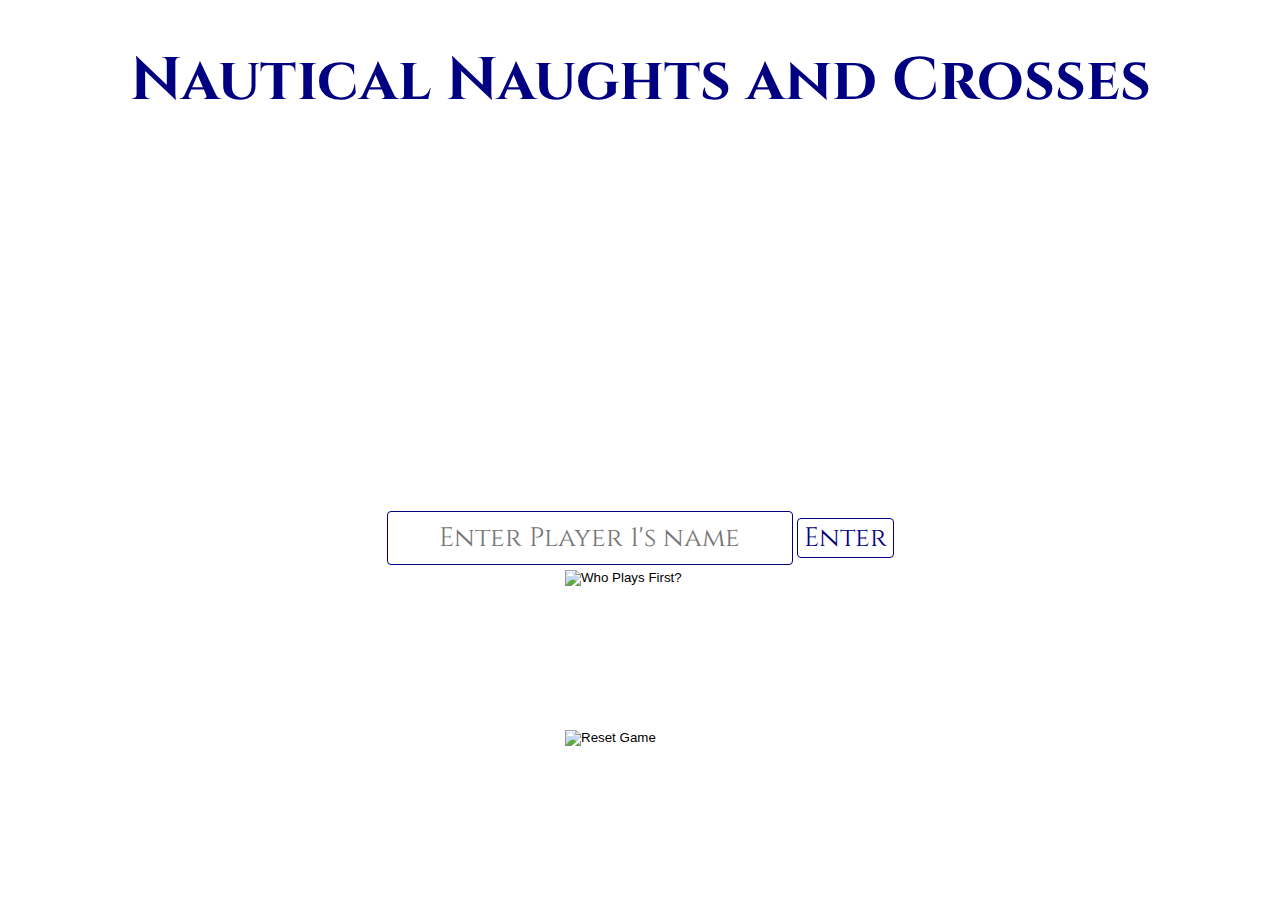
==== index.html @ 97c759f6 "imgagain" ====
<!DOCTYPE html>
<html>
<head>
  <meta charset="utf-8">
  <title>Nautical Naughts and Crosses</title>
  <link rel="stylesheet" href="css/ttt.css">
  <script src="js/jquery.js"></script>
  <script src="js/ttt.js"></script>

</head>
<body>

<h1>Nautical Naughts and Crosses</h1>

<!-- game board -->
  <div class="squares">
      <div class= "box" id="0"></div>
      <div class= "box" id='1'></div>
      <div class= "box" id='2'></div>
      <div class= "box" id='3'></div>
      <div class= "box" id='4'></div>
      <div class= "box" id='5'></div>
      <div class= "box" id='6'></div>
      <div class= "box" id='7'></div>
      <div class= "box" id='8'></div>
  </div>

<!-- Player names input -->
<div class ="namesAndPlay" >

  <div class="names" ></div>
      <input id="nameInput" class='inputText' type="text" placeholder="Enter Player 1's name" />
<!-- enter button -->
      <input id="nameEnterButton" type="button" value="Enter" />

<br>
<!-- who plays first button -->
    <input id="demo" type="image" src="/tictactoe/img/who plays first.png" alt="Who Plays First?"/>

<!-- reset button -->

  <input id="reset" type="image" src="/tictactoe/img/who plays first.png" alt="Reset Game"/>

</div>










</body>
</html>
---- css/ttt.css ----
@import url('https://fonts.googleapis.com/css?family=Cinzel');

body {
    background-image: url("/tictactoe/img/map background.jpg");
    background-repeat: no-repeat;
    background-position: right top;
    background-attachment: fixed;
}

h1 {
font-family: 'Cinzel', serif;
  font-size: 60px;
  text-align: center;
  color: #000080;
}

.squares {
  background-image: url('/tictactoe/img/grid-min.png');
  background-size: 100%;
  background-repeat: no-repeat;
  margin-left: auto;
  margin-right: auto;
  width: 300px;
  height: 300px;
}

.squares img{
  width:80%;
  padding: 12px;
  padding-right: 3px;
}

.box {
  width: 98px;
  height: 98px;
  float: left;
  /*outline: 1px solid;*/
}

.namesAndPlay{
  display: block;
  text-align: center;
  margin-top: 50px;
}

#nameInput, #nameEnterButton {
  color: #000080;;
  font-family: 'Cinzel', serif;
  font-size:20pt;
  border: 1px, solid;
  border-color:#000080;
  border-radius: 4px;
  background-color: white;
}

#nameInput{
  height:50px;
  width: 400px;
}

.inputText{
    text-align: center;
}

#reset, #demo{
  width: 150px;
  height: 150px;
  display: block;
  margin: auto;
  padding: 5px;
}

img {
  max-width: 100%;
}
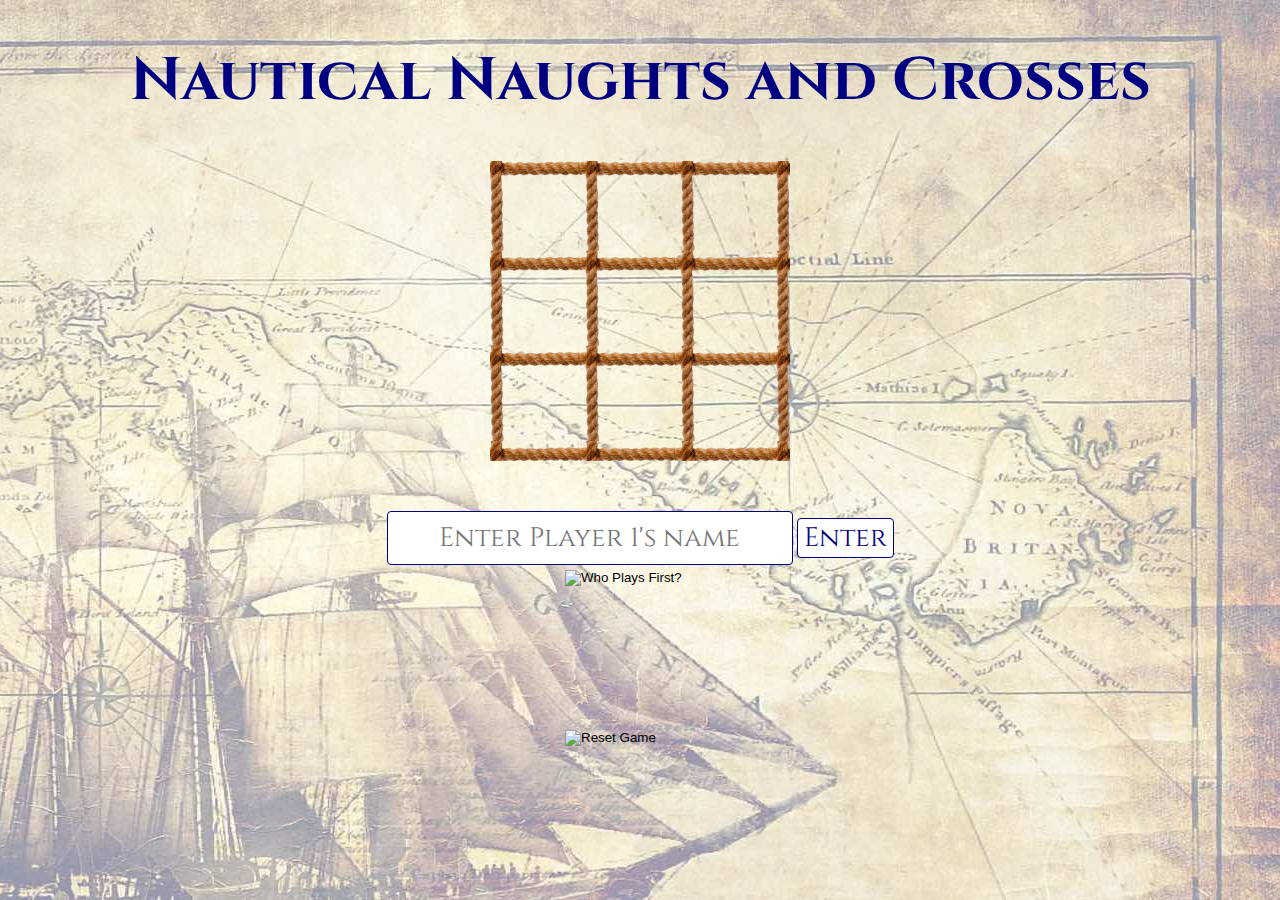
==== commit c264f665: "img8" ====
--- a/index.html
+++ b/index.html
@@ -3,7 +3,7 @@
 <head>
   <meta charset="utf-8">
   <title>Nautical Naughts and Crosses</title>
-  <link rel="stylesheet" href="css/ttt.css">
+   <link rel="stylesheet" type="text/css" href="css/ttt.css">
   <script src="js/jquery.js"></script>
   <script src="js/ttt.js"></script>
 
@@ -39,7 +39,7 @@
 
 <!-- reset button -->
 
-  <input id="reset" type="image" src="/tictactoe/img/who plays first.png" alt="Reset Game"/>
+  <input id="reset" type="image" src="/tictactoe/img/reset game button.png" alt="Reset Game"/>
 
 </div>
 
--- a/css/ttt.css
+++ b/css/ttt.css
@@ -1,7 +1,7 @@
 @import url('https://fonts.googleapis.com/css?family=Cinzel');
 
 body {
-    background-image: url("/tictactoe/img/map background.jpg");
+    background-image: url("../img/map background.jpg");
     background-repeat: no-repeat;
     background-position: right top;
     background-attachment: fixed;
@@ -15,7 +15,7 @@
 }
 
 .squares {
-  background-image: url('/tictactoe/img/grid-min.png');
+  background-image: url('../img/grid-min.png');
   background-size: 100%;
   background-repeat: no-repeat;
   margin-left: auto;
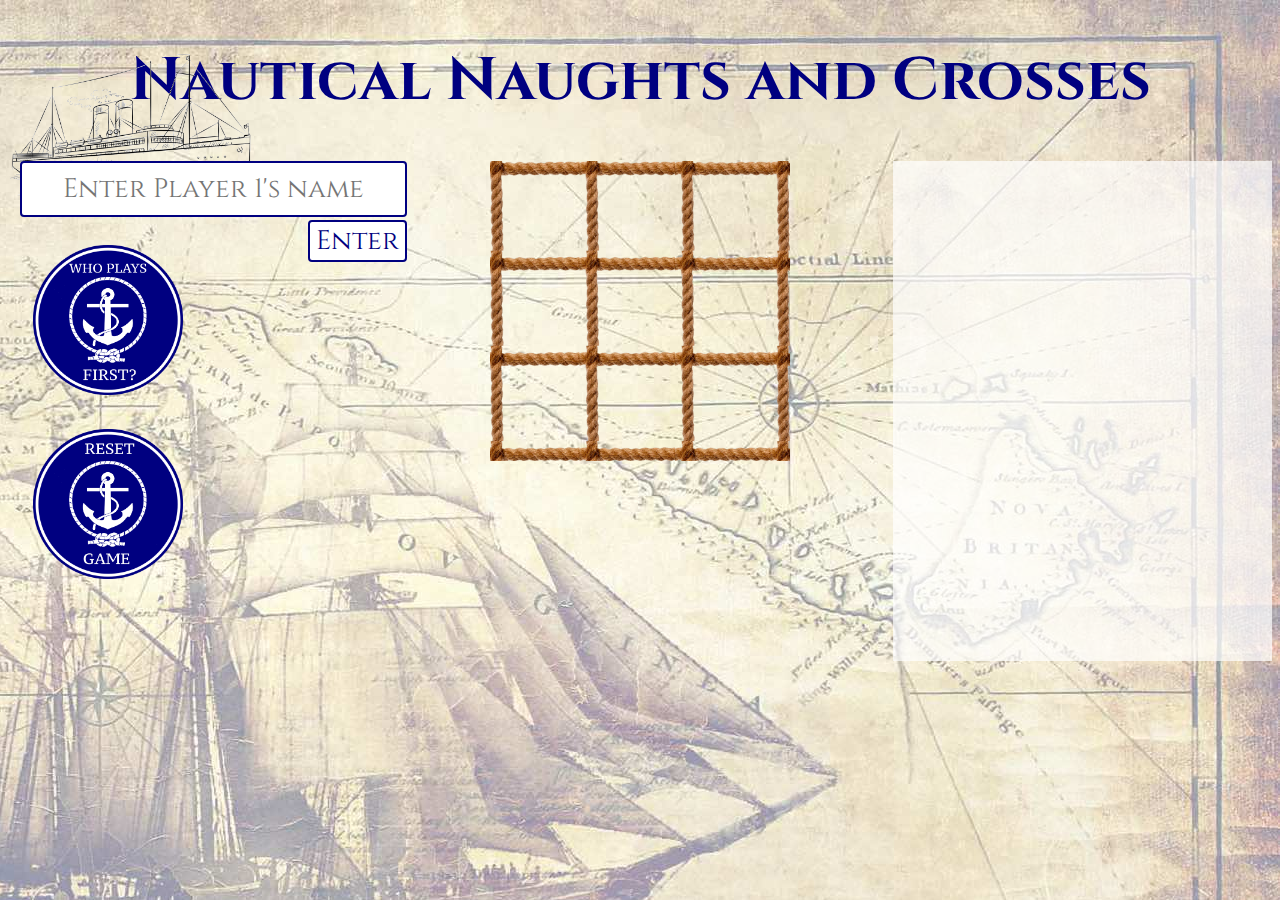
==== commit e7c31534: "score started" ====
--- a/index.html
+++ b/index.html
@@ -4,6 +4,7 @@
   <meta charset="utf-8">
   <title>Nautical Naughts and Crosses</title>
    <link rel="stylesheet" type="text/css" href="css/ttt.css">
+
   <script src="js/jquery.js"></script>
   <script src="js/ttt.js"></script>
 
@@ -12,8 +13,43 @@
 
 <h1>Nautical Naughts and Crosses</h1>
 
+<div id="b">
+  <img src="img/steamer.png" alt="">
+
+</div>
+
 <!-- game board -->
-  <div class="squares">
+<div class="mainArea">
+
+
+  <!-- LEft Player names input -->
+  <div class ="namesAndPlay" >
+
+    <div class="names" ></div>
+        <input id="nameInput" class='inputText' type="text" placeholder="Enter Player 1's name" />
+  <!-- enter button -->
+      <br>
+        <input id="nameEnterButton" type="button" value="Enter" />
+
+  <br>
+  <!-- who plays first button -->
+      <input id="whoFirst" type="image" src="img/whoPlaysFirst.png" alt="Who Plays First?"/>
+
+  <!-- reset button -->
+    <input id="reset" type="image" src="img/resetGameButton.png" alt="Reset Game"/>
+
+  </div>
+  <!-- names and play -->
+
+  <div class="scoreBox">
+
+  </div>
+
+</div>
+
+<!-- middle board -->
+
+  <div class="squares" align='center'>
       <div class= "box" id="0"></div>
       <div class= "box" id='1'></div>
       <div class= "box" id='2'></div>
@@ -24,22 +60,14 @@
       <div class= "box" id='7'></div>
       <div class= "box" id='8'></div>
   </div>
+  <!-- squares -->
+<!-- right score -->
 
-<!-- Player names input -->
-<div class ="namesAndPlay" >
+<!-- squareLevel -->
 
-  <div class="names" ></div>
-      <input id="nameInput" class='inputText' type="text" placeholder="Enter Player 1's name" />
-<!-- enter button -->
-      <input id="nameEnterButton" type="button" value="Enter" />
-
-<br>
-<!-- who plays first button -->
-    <input id="demo" type="image" src="/tictactoe/img/who plays first.png" alt="Who Plays First?"/>
-
-<!-- reset button -->
-
-  <input id="reset" type="image" src="/tictactoe/img/reset game button.png" alt="Reset Game"/>
+<!-- input names displayed -->
+<div class="vs">
+  <h2></h2>
 
 </div>
 
@@ -52,5 +80,8 @@
 
 
 
+
+
+
 </body>
 </html>
--- a/css/ttt.css
+++ b/css/ttt.css
@@ -1,11 +1,6 @@
 @import url('https://fonts.googleapis.com/css?family=Cinzel');
 
-body {
-    background-image: url("../img/map background.jpg");
-    background-repeat: no-repeat;
-    background-position: right top;
-    background-attachment: fixed;
-}
+/*Header and whole doc*/
 
 h1 {
 font-family: 'Cinzel', serif;
@@ -14,7 +9,76 @@
   color: #000080;
 }
 
+body {
+    background-image: url("../img/mapBackground.jpg");
+    background-repeat: no-repeat;
+    background-position: right top;
+    background-attachment: fixed;
+}
+
+img {
+  max-width: 100%;
+}
+
+/*Left main*/
+
+
+.namesAndPlay{
+  float: left;
+  /*display: block;*/
+  /*text-align: center;*/
+  width: 30%;
+  /*margin-top: 50px;*/
+  margin-left: 20px;
+}
+
+#nameInput, #nameEnterButton {
+  color: #000080;;
+  font-family: 'Cinzel', serif;
+  font-size:20pt;
+  border-color:#000080;
+  border-radius: 4px;
+  background-color: white;
+  border-style:solid;
+  position: relative;
+  float: right;
+  margin-left: 20px;
+
+}
+
+
+
+#nameInput{
+  height:50px;
+  width: 100%;
+  margin-bottom: 3px;
+}
+
+.inputText{
+    text-align: center;
+}
+
+#reset, #whoFirst{
+  width: 150px;
+  height: 150px;
+  margin: auto;
+  margin-top: 20px;
+  padding: 5px;
+}
+
+/*steamer*/
+
+#b{
+  width: 250px;
+  position: absolute;
+  top:50px;
+}
+
+
+/*centre main*/
+
 .squares {
+  align: center;
   background-image: url('../img/grid-min.png');
   background-size: 100%;
   background-repeat: no-repeat;
@@ -25,6 +89,7 @@
 }
 
 .squares img{
+  position: inherit;
   width:80%;
   padding: 12px;
   padding-right: 3px;
@@ -34,42 +99,19 @@
   width: 98px;
   height: 98px;
   float: left;
+  position: relative;
   /*outline: 1px solid;*/
 }
 
-.namesAndPlay{
-  display: block;
-  text-align: center;
-  margin-top: 50px;
+
+/*right main*/
+
+.scoreBox {
+  background-color: white;
+  opacity: .7;
+  width: 30%;
+  height: 500px;
+  float: right;
+
+
 }
-
-#nameInput, #nameEnterButton {
-  color: #000080;;
-  font-family: 'Cinzel', serif;
-  font-size:20pt;
-  border: 1px, solid;
-  border-color:#000080;
-  border-radius: 4px;
-  background-color: white;
-}
-
-#nameInput{
-  height:50px;
-  width: 400px;
-}
-
-.inputText{
-    text-align: center;
-}
-
-#reset, #demo{
-  width: 150px;
-  height: 150px;
-  display: block;
-  margin: auto;
-  padding: 5px;
-}
-
-img {
-  max-width: 100%;
-}
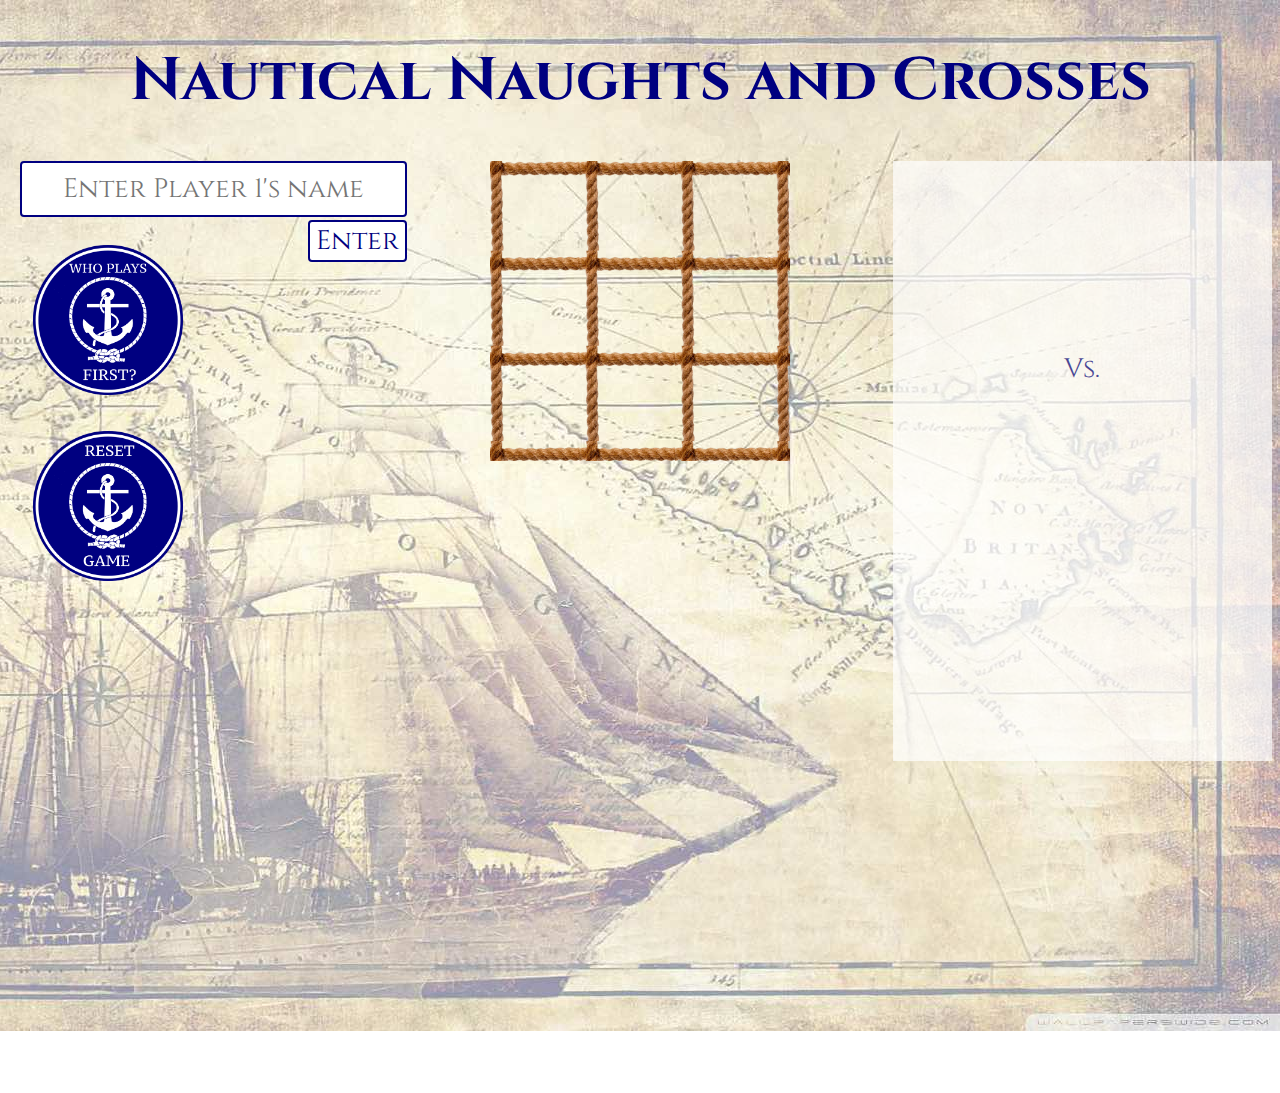
==== commit 0b04b33e: "boats move" ====
--- a/index.html
+++ b/index.html
@@ -13,10 +13,7 @@
 
 <h1>Nautical Naughts and Crosses</h1>
 
-<div id="b">
-  <img src="img/steamer.png" alt="">
 
-</div>
 
 <!-- game board -->
 <div class="mainArea">
@@ -41,8 +38,19 @@
   </div>
   <!-- names and play -->
 
+
+
+
   <div class="scoreBox">
 
+<div id="b"><p>The Jimmy</p></div>
+
+<div id="c"><p>The Cindy</p></div>
+
+
+  <p class="vs" style margin-top: 200px;>Vs.</p>
+
+    </div>
   </div>
 
 </div>
--- a/css/ttt.css
+++ b/css/ttt.css
@@ -14,6 +14,7 @@
     background-repeat: no-repeat;
     background-position: right top;
     background-attachment: fixed;
+    font-family: 'Cinzel', serif;
 }
 
 img {
@@ -33,7 +34,7 @@
 }
 
 #nameInput, #nameEnterButton {
-  color: #000080;;
+  color: #000080;
   font-family: 'Cinzel', serif;
   font-size:20pt;
   border-color:#000080;
@@ -66,13 +67,6 @@
   padding: 5px;
 }
 
-/*steamer*/
-
-#b{
-  width: 250px;
-  position: absolute;
-  top:50px;
-}
 
 
 /*centre main*/
@@ -110,8 +104,54 @@
   background-color: white;
   opacity: .7;
   width: 30%;
-  height: 500px;
+  height: 600px;
   float: right;
+  text-align: center;
+}
+
+.vs {
+  margin-top: 50%;
+  font-size: 20pt;
+  color: #000080;
+  text-align: center;
+}
+
+/*steamer*/
 
 
+
+
+#b{
+  position:absolute;
+  margin-top:10px;
+  margin-left: -105%;
+  background-image: url("../img/boat1.png");
+  background-size: 100%;
+  background-repeat: no-repeat;
+  width: 400px;
+  height: 100%
 }
+
+#b p{
+  color: white;
+  margin-top: 130px;
+  margin-left: -160px;
+}
+
+
+#c{
+  position:absolute;
+  margin-top:270px;
+  margin-left: -105%;
+  background-image: url("../img/boat2.png");
+  background-size: 100%;
+  background-repeat: no-repeat;
+  width: 400px;
+  height: 100%
+}
+
+#c p{
+  color: white;
+  margin-top: 245px;
+  margin-left: -160px;
+}
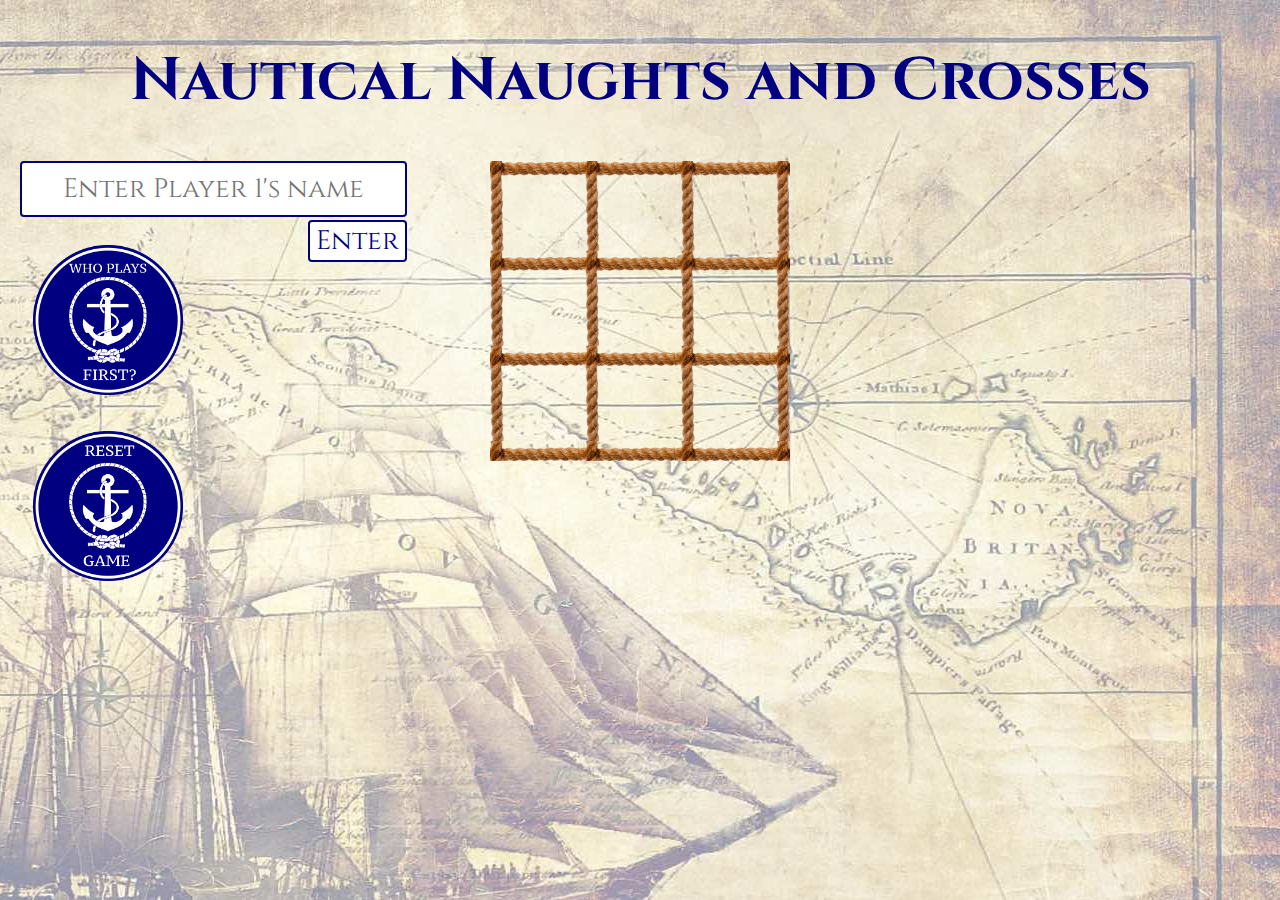
==== commit a5101a80: "scores working" ====
--- a/index.html
+++ b/index.html
@@ -43,12 +43,15 @@
 
   <div class="scoreBox">
 
-<div id="b"><p>The Jimmy</p></div>
+<div id="b"><p></p></div>
 
-<div id="c"><p>The Cindy</p></div>
+<div id="c"><p></p></div>
 
-
-  <p class="vs" style margin-top: 200px;>Vs.</p>
+  <p class="score0">Score</p>
+  <p class="score0b"></p>
+  <p class="vs">Vs.</p>
+  <p class="score1">Score</p>
+  <p class="score1b"></p>
 
     </div>
   </div>
@@ -74,7 +77,7 @@
 <!-- squareLevel -->
 
 <!-- input names displayed -->
-<div class="vs">
+
   <h2></h2>
 
 </div>
--- a/css/ttt.css
+++ b/css/ttt.css
@@ -101,10 +101,11 @@
 /*right main*/
 
 .scoreBox {
+  display: none;
   background-color: white;
   opacity: .7;
-  width: 30%;
-  height: 600px;
+  width:30%;
+  height:600px;
   float: right;
   text-align: center;
 }
@@ -114,7 +115,23 @@
   font-size: 20pt;
   color: #000080;
   text-align: center;
+
 }
+
+.score0,.score1,.score0b,.score1b {
+  text-align: right;
+  color: #000080;
+  margin-right: 5px
+}
+/*
+.score1{
+  text-align: right;
+  color: #000080;
+  margin-right: 5px
+
+}*/
+
+
 
 /*steamer*/
 
